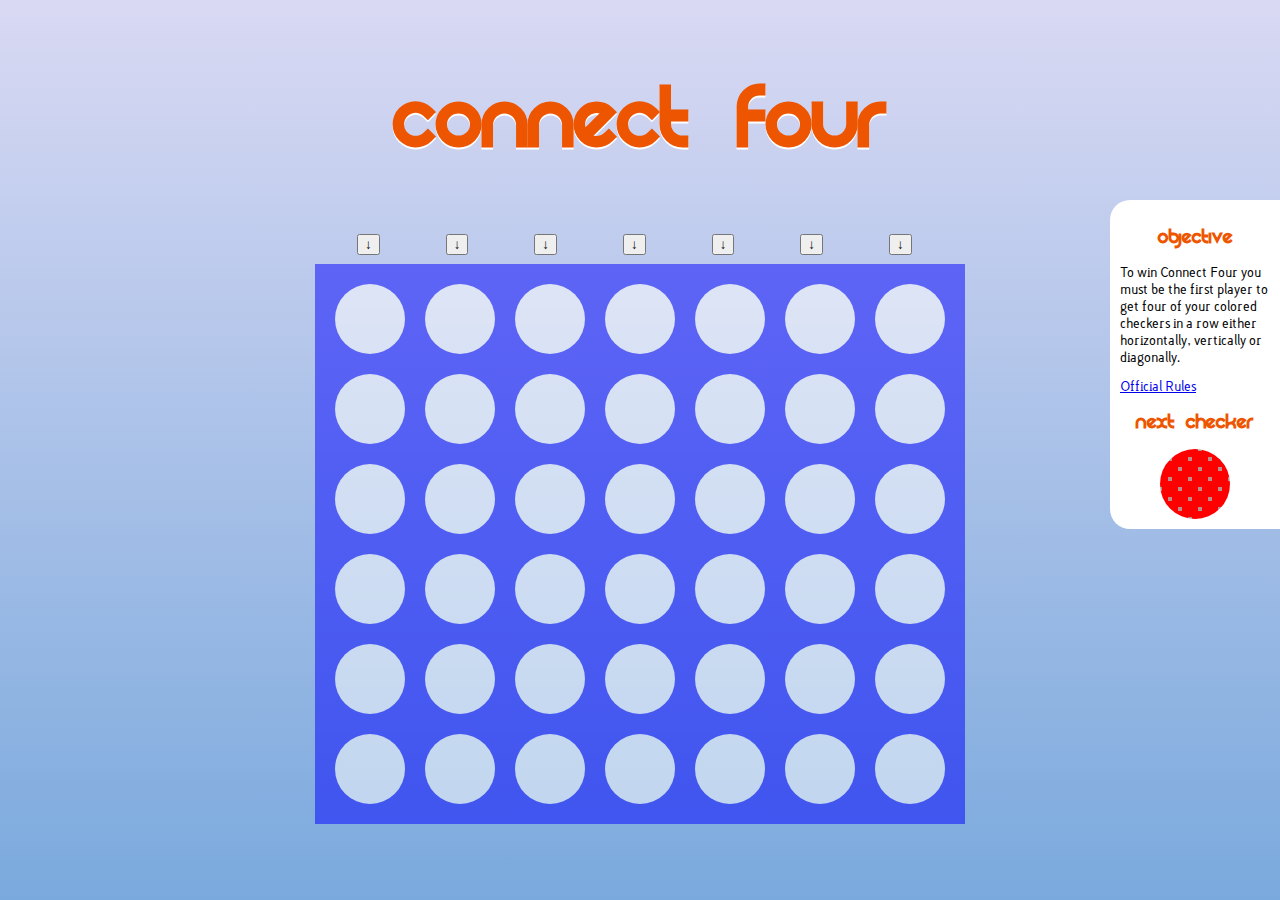
==== www-deprecated/index.html @ afee8fb1 "Added game demo" ====
<!DOCTYPE HTML PUBLIC "-//W3C//DTD HTML 4.01 Transitional//EN"
        "http://www.w3.org/TR/html4/loose.dtd">
<html>
<head>
  <title>Connect Four</title>
  <script type="text/javascript" src="./js/jquery.min.js"></script>
  <script type="text/javascript" src="./js/cf.js"></script>
  <link rel="stylesheet" type="text/css" href="./css/style.css" media="screen"/>
  <link rel="shortcut icon" href="favicon.ico" TYPE="image/x-icon">
</head>
<body>
<h1>Connect Four</h1>
<div id="controls"></div>
<div id="board-container">
  <div id="board"></div>
</div>
<div id="stats">
<h1>Objective</h1>
<p>To win Connect Four you must be the first player to get four of your colored checkers in a
  row either horizontally, vertically or diagonally.</p>
<p><a href="http://www.hasbro.com/common/instruct/ConnectFour.pdf">Official Rules</a></p>
<h1>Next Checker</h1>
<div id="next" style="display: block;position: relative;margin-left: auto;margin-right: auto;"></div>
</div>
</body>
</html>
---- www-deprecated/css/style.css ----
html {
    height: 100%;
}
body {
  background:blue;
  background: -webkit-linear-gradient(top, #D9D9F3, #7AA9DD);
  height: 90%;
  margin: 0;
  background-repeat: no-repeat;
  overflow-x: hidden; 
}
@font-face {
  font-family: REZ;
  src: url('../fonts/REZ.ttf');
}
@font-face {
  font-family: LAC;
  src: url('../fonts/LAC.ttf');
}
h1, h2 {
    padding-top:.2em;
    color:#e50;
    text-shadow: 0 2px white;
    font-family: REZ;
}
h1 {
    text-align:center;
    font-size:600%;
}
.disc_player {
  background-color: #c06;
  height: 70px;
  width: 70px;
  display:inline-table;
  -webkit-border-radius: 75px;
  border-radius: 75px;
  position: absolute;
}
.disc_player1 {
  background-color: yellow;
  background-image:
    -webkit-radial-gradient(yellowgreen 15%, transparent 16%),
	  -webkit-radial-gradient(yellowgreen 15%, transparent 16%);
  background-size:20px 20px;
  background-position: 0 0, 10px 10px;
}
.disc_player0 {
  background-color: red;
  background-image:
    -webkit-radial-gradient(#bc8f8f 15%, transparent 16%),
	  -webkit-radial-gradient(#bc8f8f 15%, transparent 16%);
  background-size:20px 20px;
  background-position: 0 0, 10px 10px;
}
#board-container {
  width: 650px;
  height: 560px;
  margin-left: auto;
  margin-right: auto;
}
#board {
  width: 100%;
  height: 100%;
  background-color: rgb(0,0,255); opacity: 0.5;
  z-index: 10;
}
#controls {
  width: 650px;
  height: 30px;
  margin-left: auto;
  margin-right: auto;
}
.hole {
  background-color: white;
  height: 70px;
  width: 70px;
  -webkit-border-radius: 75px;
  margin-left: 20px;
  margin-top: 20px;
  display: inline-block;
  z-index: -1;
  
}
button.control {
  margin-left: 42px;
  margin-right: 24px;
}
div#stats {
  position: absolute;
  right: 0;
  margin-right: -20px;
  top: 200px;
  width: 150px;
  background-color:white;
  -webkit-border-radius: 20px;
  padding: 10px 30px 10px 10px;
}
div#stats h1 {
   color:#e50;
    text-shadow: 0 0.5px white;
  font-size:170%;
}
div#stats {
  font-family: LAC;
  font-size:80%;
};
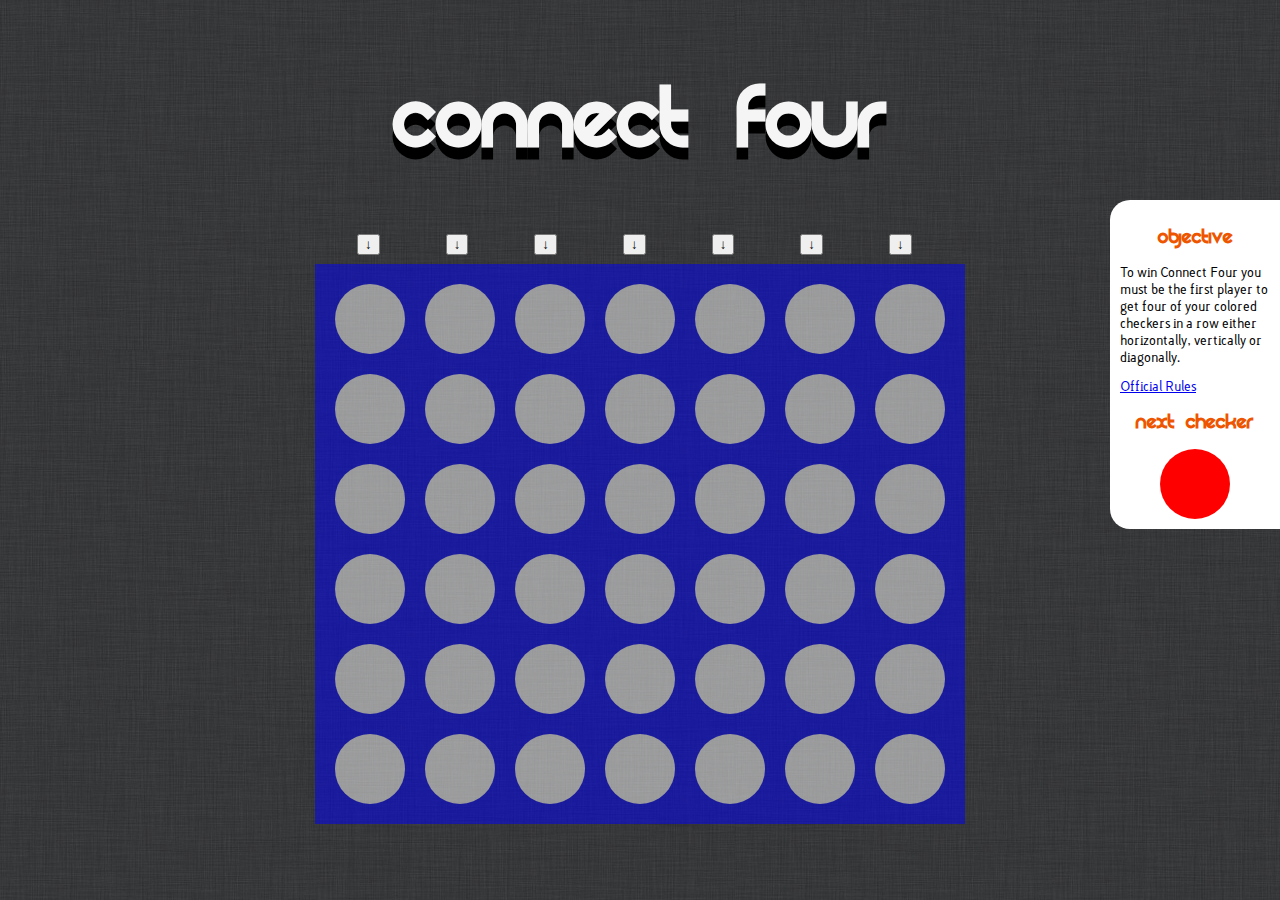
==== commit bc5b4082: "No works on Gecko" ====
--- a/www-deprecated/index.html
+++ b/www-deprecated/index.html
@@ -3,6 +3,7 @@
 <html>
 <head>
   <title>Connect Four</title>
+  <meta http-equiv="Content-Type" content="text/html; charset=utf-8" />
   <script type="text/javascript" src="./js/jquery.min.js"></script>
   <script type="text/javascript" src="./js/cf.js"></script>
   <link rel="stylesheet" type="text/css" href="./css/style.css" media="screen"/>
--- a/www-deprecated/css/style.css
+++ b/www-deprecated/css/style.css
@@ -2,11 +2,13 @@
     height: 100%;
 }
 body {
-  background:blue;
-  background: -webkit-linear-gradient(top, #D9D9F3, #7AA9DD);
+  background-image: url("../img/background.jpg");
+  background-repeat: repeat;
+  /*background:blue;
+  background: -moz-linear-gradient(top, #D9D9F3, #7AA9DD);*/
   height: 90%;
   margin: 0;
-  background-repeat: no-repeat;
+  /*background-repeat: no-repeat;*/
   overflow-x: hidden; 
 }
 @font-face {
@@ -19,8 +21,8 @@
 }
 h1, h2 {
     padding-top:.2em;
-    color:#e50;
-    text-shadow: 0 2px white;
+    color: #f5f5f5;
+    text-shadow: 0 12px black;
     font-family: REZ;
 }
 h1 {
@@ -32,24 +34,24 @@
   height: 70px;
   width: 70px;
   display:inline-table;
-  -webkit-border-radius: 75px;
+  border-radius: 75px;
   border-radius: 75px;
   position: absolute;
 }
 .disc_player1 {
   background-color: yellow;
   background-image:
-    -webkit-radial-gradient(yellowgreen 15%, transparent 16%),
-	  -webkit-radial-gradient(yellowgreen 15%, transparent 16%);
-  background-size:20px 20px;
+    -moz-radial-gradient(yellowgreen 15%, transparent 16%);
+
+  background-size: 20px 20px;
   background-position: 0 0, 10px 10px;
 }
 .disc_player0 {
   background-color: red;
   background-image:
-    -webkit-radial-gradient(#bc8f8f 15%, transparent 16%),
-	  -webkit-radial-gradient(#bc8f8f 15%, transparent 16%);
-  background-size:20px 20px;
+    -moz-radial-gradient(#bc8f8f 15%, transparent 16%);
+
+  background-size: 20px 20px;
   background-position: 0 0, 10px 10px;
 }
 #board-container {
@@ -74,7 +76,7 @@
   background-color: white;
   height: 70px;
   width: 70px;
-  -webkit-border-radius: 75px;
+  border-radius: 75px;
   margin-left: 20px;
   margin-top: 20px;
   display: inline-block;
@@ -92,7 +94,7 @@
   top: 200px;
   width: 150px;
   background-color:white;
-  -webkit-border-radius: 20px;
+  border-radius: 20px;
   padding: 10px 30px 10px 10px;
 }
 div#stats h1 {
@@ -103,4 +105,4 @@
 div#stats {
   font-family: LAC;
   font-size:80%;
-};
+}
